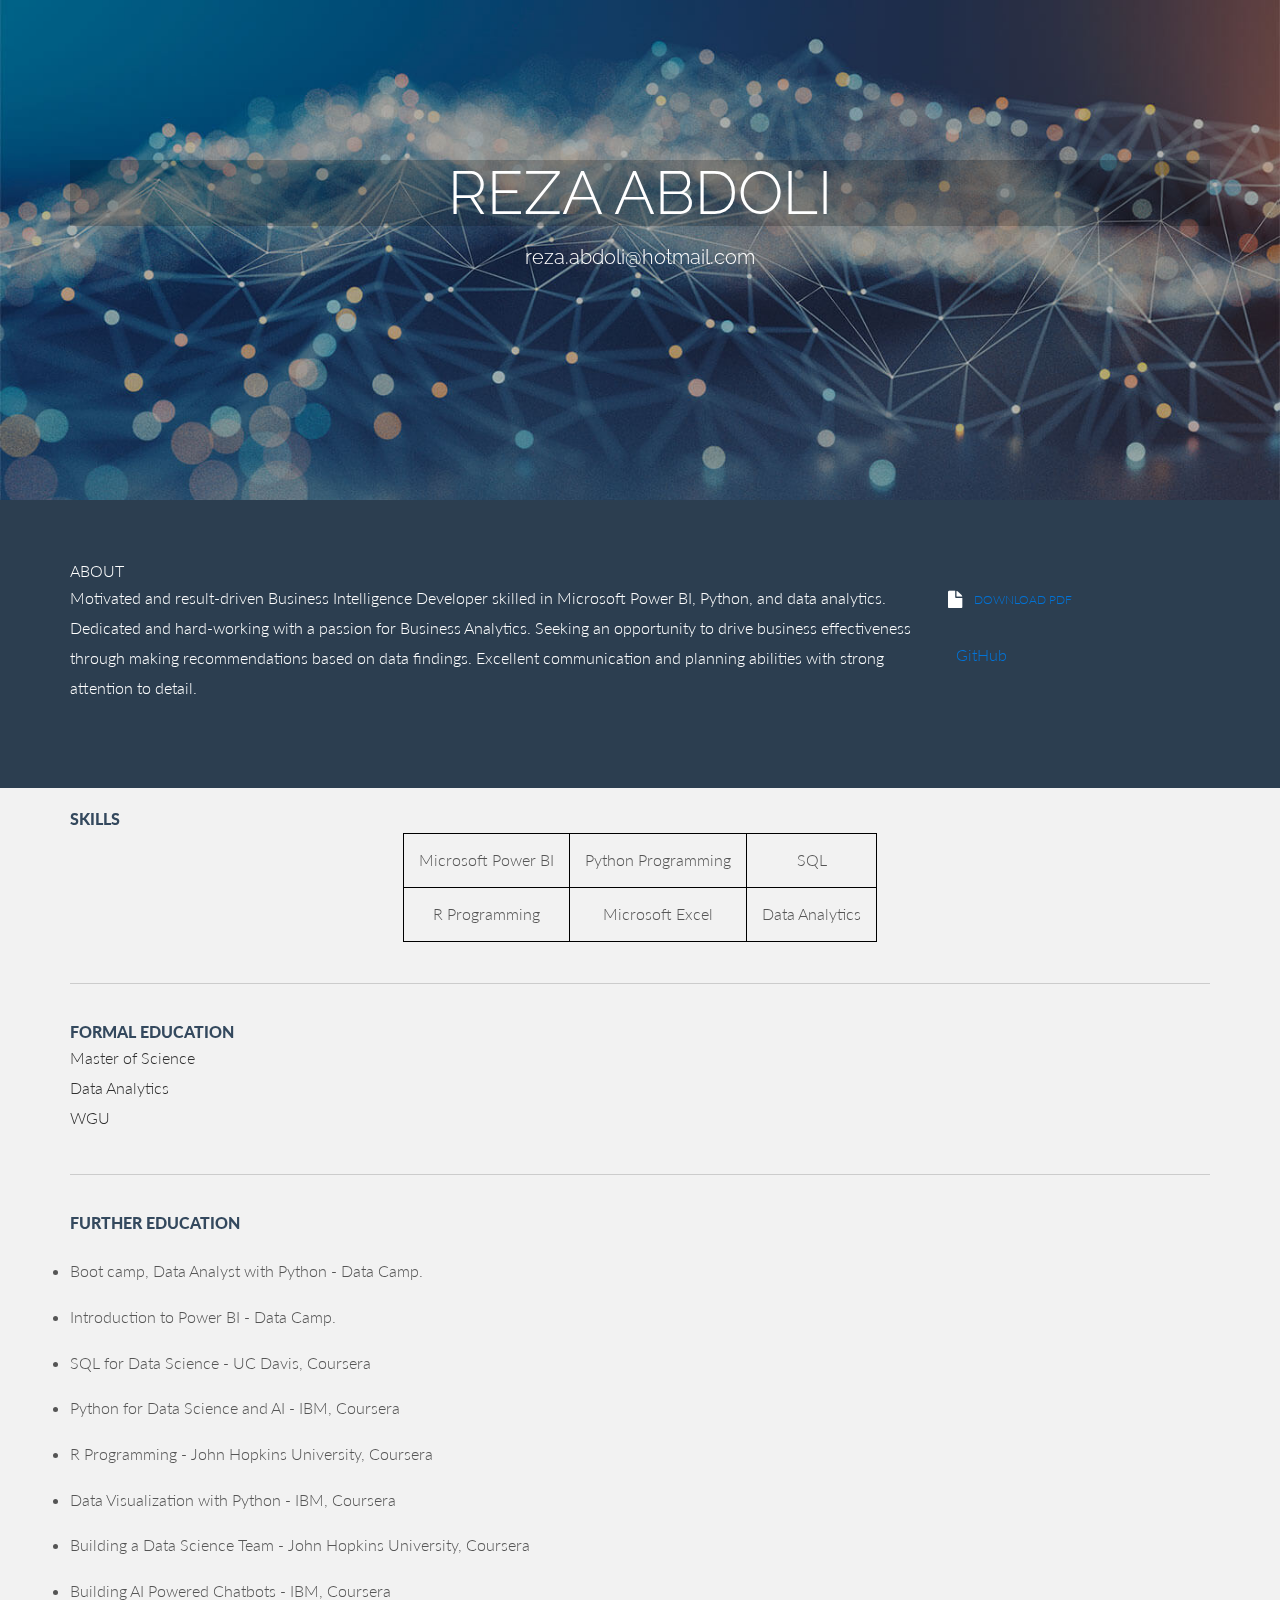
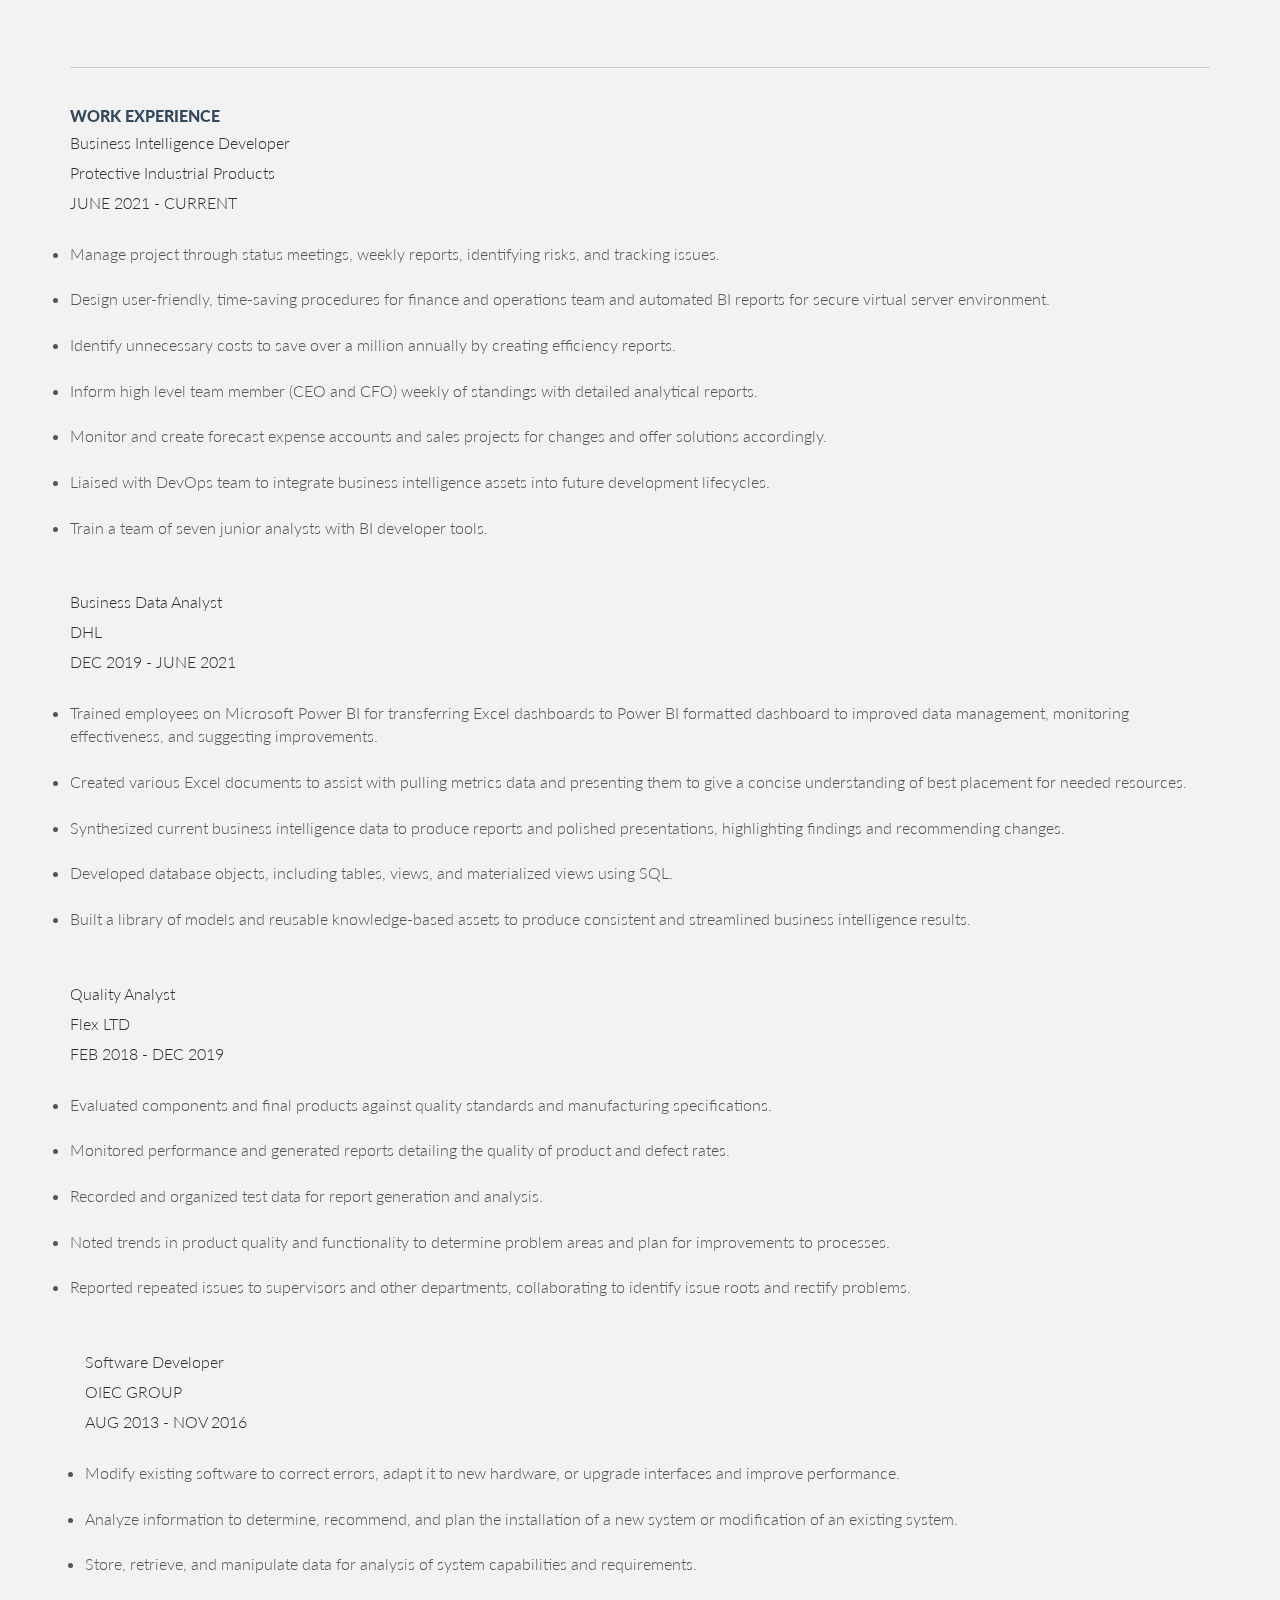
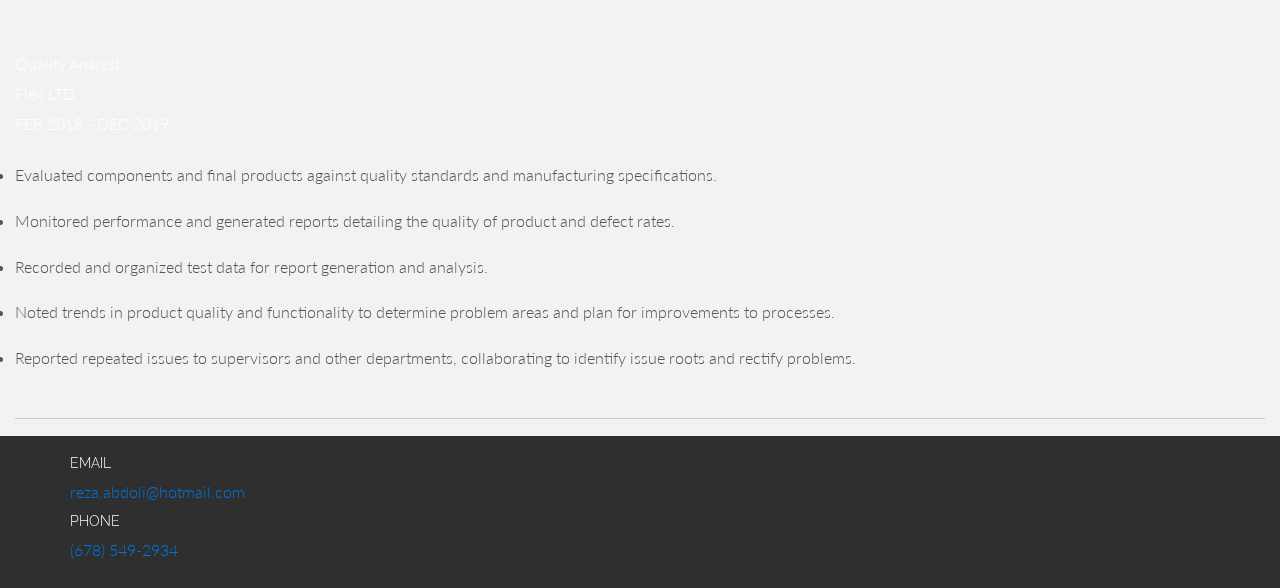
==== index.html @ 96683cd2 "u" ====
<!DOCTYPE html>
<html lang="en">
  <head>
	<meta name="google-site-verification" content="X-tzuVYxM643WV9U_krPZbShLvD6I02laby0X-wFMwU" />
    <meta charset="utf-8">
    <meta name="viewport" content="width=device-width, initial-scale=1.0, maximum-scale=1.0, user-scalable=no">
    <!-- OPTIONAL: description -->
    <meta name="description" content="">
    <!-- OPTIONAL: author -->
    <meta name="author" content="">
    <link rel='icon' href='favicon.ico' type='image/x-icon'/ >
    <link rel="shortcut icon" href="favicon.ico">
    <link rel="apple-touch-icon" href="icon.png" />
    <script src="scriptsmain.js"></script>
		<!-- EDIT: title -->
    <title>Reza Abdoli</title>

    <!-- Bootstrap core CSS -->
    <link href="css/bootstrap.css" rel="stylesheet">
    <link rel="stylesheet" href="css/font-awesome.min.css">

    <!-- Link the main.css stylesheet -->
    <link href="css/main.css" rel="stylesheet">

    <!-- OPTIONAL: Google Fonts (don't forget to edit main.css also) -->

    <link href='//fonts.googleapis.com/css?family=Lato:300,400,700,300italic,400italic' rel='stylesheet' type='text/css'>
    <link href='//fonts.googleapis.com/css?family=Raleway:400,300,700' rel='stylesheet' type='text/css'>


    <!-- HTML5 shim and Respond.js IE8 support of HTML5 elements and media queries -->
    <!--[if lt IE 9]>
      <script src="js/html5shiv.js"></script>
      <script src="js/respond.min.js"></script>
    <![endif]-->
  </head>

  <body>

	<div id="header" class="header">
		<div class="container">
			<div class="row centered">
				<div class="col-lg-12">
					<!-- EDIT: name -->
					<h1>REZA ABDOLI</h1>
					<!-- EDIT: title | email -->
					<h3> <a href="mailto:reza.abdoli@hotmail.com" target="_blank">reza.abdoli@hotmail.com</a></h3>
				</div><!--/.col-lg-12 -->
			</div><!--/.row -->
		</div><!--/.container -->
	</div><!--/.header -->


	<section id="about" name="about"></section>
	<div class="about">
		<div class="container">
			<div class="row">

				<div class="col-lg-2">
			<t>ABOUT</t>
				</div>
        </br>
				<div class="col-lg-9">
					<!-- EDIT: about -->
					<p>Motivated and result-driven Business Intelligence Developer skilled in Microsoft Power BI, Python, 
						and data analytics. Dedicated and hard-working with a passion for Business Analytics. Seeking an 
						opportunity to drive business effectiveness through making recommendations based on data findings. 
						Excellent communication and planning abilities with strong attention to detail.</p>
				</div>
				<div class="col-lg-3">
					<!-- EDIT: download link -->
					<p><a href="Reza-Abdoli-Resume.pdf" target="_blank"><i class="icon-file"></i> <sm>DOWNLOAD PDF</sm></a></p>
				</div>
        <div class="col-lg-3">
					<!-- EDIT: download link -->
					<p><a href="https://github.com/rabdoli?tab=repositories" target="_blank"><i class="fa fa-cloud"></i>GitHub</a></p>
				</div>

			</div><!--/.row -->
		</div><!--/.container -->
	</div><!--/ #intro -->


	<section id="resume" name="resume"></section>

  <!-- SKILLS SECTION -->
	<div class="container desc">
		<div class="row">

				<div class="col-lg-6">
					<t>SKILLS</t>
				</div>
				<!-- EDIT: education line 1 -->
				<div class="col-lg-12">
					<p>
          <TABLE align="center">
            <TR>
              <TD><center>Microsoft Power BI</center></TD>
              <TD><center>Python Programming</center></TD>
              <TD><center>SQL</center></TD>
            </TR>
            <TR>
              <TD><center>R Programming</center></TD>
              <TD><center>Microsoft Excel</center></TD>
              <TD><center>Data Analytics</center></TD>
            </TR>
          </TABLE>


						<!--<br/><i>Extra info here</i>-->
					</p>
				</div>
				<!--div class="col-lg-3">
					<p><sm>Expected SPRING 2015</sm><br/>
					<imp><sm>IN PROGRESS</sm></imp>
					</p>
				</div>

				<!-- EDIT: education line 2 -->
				<!--div class="col-lg-6 col-lg-offset-3">
					<p><t>Associate of Degrees </t><br/>
						 Lil 'ol College
						<!--<br/><i>Extra info here</i>-->
					</p>
				</div>
				<!--div class="col-lg-3">
					<p><sm>JUNE 2012</sm></p>
				</div>

		</div><!--/.row -->


		<hr>
	</div><!--/.container -->


	<!-- EDUCATION SECTION -->
	<div class="container desc">
		<div class="row">
				<div class="col-lg-6">
					<t>FORMAL EDUCATION</t>
				</div>
      </br>
				<!-- EDIT: education line 1 -->
				<div class="col-lg-12">
					<p>Master of Science<br/>
						Data Analytics <br/>
            			WGU

						<!--<br/><i>Extra info here</i>-->
					</p>
				</div>
				<!--div class="col-lg-3">
					<p><sm>Expected SPRING 2015</sm><br/>
					<imp><sm>IN PROGRESS</sm></imp>
					</p>
				</div>

				<!-- EDIT: education line 2 -->
				<!--div class="col-lg-6 col-lg-offset-3">
					<p><t>Associate of Degrees </t><br/>
						 Lil 'ol College
						<!--<br/><i>Extra info here</i>-->
					</p>
				</div>
				<!--div class="col-lg-3">
					<p><sm>JUNE 2012</sm></p>
				</div>

		</div><!--/.row -->

		<hr>
	</div><!--/.container -->

    <!-- AWARDS SECTION -->
    <div class="container desc">
      <div class="row">
          <div class="col-lg-6">
          <t>FURTHER EDUCATION</t>	</div>
        </br>
          <!-- EDIT: awards line 1-->
          <div class="col-lg-12">
            <p>
			  <li>Boot camp, Data Analyst with Python - Data Camp.</li><br/>
			  <li>Introduction to Power BI - Data Camp.</li><br/>
			  <li>SQL for Data Science - UC Davis, Coursera</li><br/>
              <li>Python for Data Science and AI - IBM, Coursera</li><br/>
              <li>R Programming - John Hopkins University, Coursera</li><br/>
              <li>Data Visualization with Python - IBM, Coursera</li><br/>
			  <li>Building a Data Science Team - John Hopkins University, Coursera</li><br/>
			  <li>Building AI Powered Chatbots - IBM, Coursera</li><br/>

              						<!--<br/><i>Extra info here</i>-->
              					</p>
              				</div>
              				<!--div class="col-lg-3">
              					<p><sm>Expected SPRING 2015</sm><br/>
              					<imp><sm>IN PROGRESS</sm></imp>
              					</p>
              				</div>

              				<!-- EDIT: education line 2 -->
              				<!--div class="col-lg-6 col-lg-offset-3">
              					<p><t>Associate of Degrees </t><br/>
              						 Lil 'ol College
              						<!--<br/><i>Extra info here</i>-->
              					</p>
              				</div>
              				<!--div class="col-lg-3">
              					<p><sm>JUNE 2012</sm></p>
              				</div>

              		</div><!--/.row -->

              		<hr>
              	</div><!--/.container -->

	<!-- WORK SECTION -->
	<div class="container desc">
		<div class="row">

				<div class="col-lg-6">
					<t>WORK EXPERIENCE</t>
				</div>
      </br>
				<!-- EDIT: work line 1 -->
				<div class="col-lg-12">
					<p>
						Business Intelligence Developer <br/>
            Protective Industrial Products<br/>
            <!--br/>-->
            JUNE 2021 - CURRENT
					</p>
					<p><more>
            <li>Manage project through status meetings, weekly reports, identifying risks, and tracking issues.</li><br/>
            <li>Design user-friendly, time-saving procedures for finance and operations team and automated BI reports for secure virtual server environment.</li><br/>
            <li>Identify unnecessary costs to save over a million annually by creating efficiency reports.</li><br/>
            <li>Inform high level team member (CEO and CFO) weekly of standings with detailed analytical reports.</li><br/>
            <li>Monitor and create forecast expense accounts and sales projects for changes and offer solutions accordingly.</li><br/>
			<li>Liaised with DevOps team to integrate business intelligence assets into future development lifecycles.</li><br/>
			<li>Train a team of seven junior analysts with BI developer tools.</li><br/>
          </more></p>
				</div>
				<div class="col-lg-12">
					<p>
						Business Data Analyst <br/>
            DHL<br/>
            <!--br/>-->
            DEC 2019 - JUNE 2021
					</p>
					<p><more>
            <li>Trained employees on Microsoft Power BI for transferring Excel dashboards to Power BI formatted
				dashboard to improved data management, monitoring effectiveness, and suggesting improvements.</li><br/>
            <li>Created various Excel documents to assist with pulling metrics data and presenting them to give a concise understanding of best placement for needed resources.</li><br/>
            <li>Synthesized current business intelligence data to produce reports and polished presentations, highlighting findings and recommending changes.</li><br/>
            <li>Developed database objects, including tables, views, and materialized views using SQL.</li><br/>
            <li>Built a library of models and reusable knowledge-based assets to produce consistent and streamlined business intelligence results.</li><br/>
          </more></p>
				</div>
				<div class="col-lg-12">
					<p>
						Quality Analyst<br/>
            Flex LTD<br/>
            <!--<br/>-->
            FEB 2018 - DEC 2019
					</p>
					<p><more>
						<li>Evaluated components and final products against quality standards and manufacturing specifications.</li><br/>
						<li>Monitored performance and generated reports detailing the quality of product and defect rates.</li><br/>
						<li>Recorded and organized test data for report generation and analysis.</li><br/>
						<li>Noted trends in product quality and functionality to determine problem areas and plan for improvements to processes.</li><br/>
						<li>Reported repeated issues to supervisors and other departments, collaborating to identify issue roots and rectify problems.</li><br/>
          </more></p>
				</div>
			</div>
			<div class="col-lg-12">
				    <p>
				    	Software Developer<br/>
	    	OIEC GROUP<br/>
			<!--<br/>-->
	    	AUG 2013 - NOV 2016
					</p>
					<p><more>
						<li>Modify existing software to correct errors, adapt it to new hardware, or upgrade interfaces and improve performance.</li><br/>
						<li>Analyze information to determine, recommend, and plan the installation of a new system or modification of an existing system.</li><br/>
						<li>Store, retrieve, and manipulate data for analysis of system capabilities and requirements.</li><br/>
	     </more></p>
		    	</div>
			</div>
			<div class="col-lg-12">
				    <p>
						<p>
							Quality Analyst<br/>
				Flex LTD<br/>
				<!--<br/>-->
				FEB 2018 - DEC 2019
						</p>
						<p><more>
							<li>Evaluated components and final products against quality standards and manufacturing specifications.</li><br/>
							<li>Monitored performance and generated reports detailing the quality of product and defect rates.</li><br/>
							<li>Recorded and organized test data for report generation and analysis.</li><br/>
							<li>Noted trends in product quality and functionality to determine problem areas and plan for improvements to processes.</li><br/>
							<li>Reported repeated issues to supervisors and other departments, collaborating to identify issue roots and rectify problems.</li><br/>
			  </more></p>
					</div>
				</div>
				<div class="col-lg-12">
						<p>
				<!--div class="col-lg-3">
					<p><sm>AUGUST 2012 - CURRENT <br />
					CITY, STATE, COUNTRY</sm></p>
				</div>

				<!-- EDIT: work line 2-->
				<!--div class="col-lg-6 col-lg-offset-3">
					<p class="tight"><t>Previous Position</t><br/>
						Another Organization Ltd. <br/>
					</p>
					<p><more>You worked at another job! Great! Describe what you did there, include those responsibilities and accomplishments again.</more></p>
				</div>
				<div class="col-lg-3">
					<p><sm>JUNE 2010 - JULY 2012 <br />
					GOTHAM CITY, USA</sm></p>
				</div>
		</div><!--/.row -->


		<hr>
  </div><!--/.container -->
	<section id="contact" name="contact"></section>
	<!--FOOTER DESCRIPTION -->
	<div id="footwrap" class="footer">
		<div class="container">
			<div class="row">

				<div class="col-lg-6">
					<!--h5>CONTACT</h5>
				</div>
				< EDIT: email -->
				<div class="col-lg-15">
					<h5>EMAIL</h5>
						<a href="mailto:reza.abdoli@hotmail.com" target="_blank" class="mail">reza.abdoli@hotmail.com</a>
					<!-- EDIT: address -->
					<!--<h5>ADDRESS</h5>-->
          <a>
						<!--3103 Moriah TRL, Apt 304<br/>
						Memphis,  63118-->
          <a/>

					<!-- EDIT: phone number -->
					<h5>PHONE</h5>
						<a href="tel:6785492634" class="tel">(678) 549-2934</a>
					</p>
				</div>
				<div class="col-lg-12">
					<!--p><sm>SOCIAL LINKS</sm></p>
					<p>
						<!-- EDIT: Social Links. Replace # with your URL for each -->
						<!--a href="#" target="_blank"><i class="icon-dribbble"></i></a>
						<a href="#" target="_blank"><i class="icon-twitter"></i></a>
						<a href="#" target="_blank"><i class="icon-facebook"></i></a>
						<a href="#" target="_blank"><i class="icon-linkedin"></i></a>
						<!--<a href="#" target="_blank"><i class="icon-github"></i></a>-->
					</p>
				</div>
			</div><!--/.row -->
		</div><!--/.container -->
	</div><!--/ #footer -->
  </body>
</html>
---- css/main.css ----
body {
  background-color: #f2f2f2;
  font-family: "Lato"; /* OPTIONAL: Google Fonts - base font */
  font-weight: 300;
  font-size: 16px;
  color: #555;

  -webkit-font-smoothing: antialiased;
  -webkit-overflow-scrolling: touch;
}

/* Titles */
h1, h2, h3, h4, h5, h6 {
  font-family: "Raleway"; /* OPTIONAL: Google Fonts - title font */
  font-weight: 300;
  color: #333;
}

/* Paragraph & Typographic */
p {
  line-height: 30px;
  margin-bottom: 25px;
}

.centered {
    text-align: center;
}
table, th, td {
  border: 1.5px solid black;
  border-collapse: collapse;
}
th, td {
  padding: 15px;
}

/* Links */
a {
  color: #0074D9;
  word-wrap: break-word;

  -webkit-transition: color 0.1s ease-in, background 0.1s ease-in;
  -moz-transition: color 0.1s ease-in, background 0.1s ease-in;
  -ms-transition: color 0.1s ease-in, background 0.1s ease-in;
  -o-transition: color 0.1s ease-in, background 0.1s ease-in;
  transition: color 0.1s ease-in, background 0.1s ease-in;
}

a:hover,
a:focus {
  color: #7b7b7b;
  text-decoration: none;
  outline: 0;
}

a:before,
a:after {
  -webkit-transition: color 0.1s ease-in, background 0.1s ease-in;
  -moz-transition: color 0.1s ease-in, background 0.1s ease-in;
  -ms-transition: color 0.1s ease-in, background 0.1s ease-in;
  -o-transition: color 0.1s ease-in, background 0.1s ease-in;
  transition: color 0.1s ease-in, background 0.1s ease-in;
}

 hr {
  display: block;
  height: 1px;
  border: 0;
  border-top: 1px solid #ccc;
  margin: 1em 0;
  padding: 0;
}

/*---------------------------------------------------
  SECTION WRAPS
---------------------------------------------------*/

/* Header Wrap */
.header {
  background: #1CBCAD;
  background: url(../images/10.jpg) no-repeat center top;
  padding-top:140px;
  text-align:center;
  background-attachment: relative;
  background-position: center center;
  min-height: 500px;
  width: 100%;

  -webkit-background-size: 100%;
  -moz-background-size: 100%;
  -o-background-size: 100%;
  background-size: 100%;

  -webkit-background-size: cover;
  -moz-background-size: cover;
  -o-background-size: cover;
  background-size: cover;
}

.header h1 {
  font-size: 60px;
  color: white;
  background: rgba(0,0,0,0.2);
}

.header h3 {
  font-size: 20px;
  color: white;
}

.header h3 a {
  color: #fff;
}

/* About Wrap */
.about {
  background: #2c3e50;
  padding-top: 60px;
  padding-bottom: 60px;
  color: white;
}

.about h5, p {
  color: white;
}

.about i {
  color: white;
  font-size: 20px;
  padding-right: 8px;
  vertical-align: middle;
}

.footer {
  background: #2f2f2f;
  padding-top: 10px;
  padding-bottom: 0px;
}

.footer p {
  color: white;
}

.footer h5 {
  color: white;
}

.footer t {
  font-weight: 700;
}

/* social icons: */
.footer i {
  padding-right: 8px;
  /*color: #1abc9c;*/
}

/* Global Values */

.desc {
  padding-top: 20px;
}

.desc p {
  color: #2f2f2f;
}

.desc t {
  color: #34495e;
  font-weight: 900;
}

.desc imp {
  padding: 6px;
  color: white;
  background: #34495e;
}

.desc more {
  color: #616669;
}


sm {
  font-size: 12px;
}

.desc .col-lg-3 {
  text-transform: uppercase;
}

.container .row p.tight {
  margin-bottom: 10px;
}

/* define some CSS3 animations: */
body {
  /* Addresses a small issue in webkit: http://bit.ly/NEdoDq */
  -webkit-backface-visibility: hidden;
}

.animated {
  -webkit-animation-duration: 1s;
  -moz-animation-duration: 1s;
  -o-animation-duration: 1s;
  animation-duration: 1s;
  -webkit-animation-fill-mode: both;
  -moz-animation-fill-mode: both;
  -o-animation-fill-mode: both;
  animation-fill-mode: both;
}

@-webkit-keyframes fadeIn {
  0% {
    opacity: 0;
  }

  100% {
    opacity: 1;
  }
}

@-moz-keyframes fadeIn {
  0% {
    opacity: 0;
  }

  100% {
    opacity: 1;
  }
}

@-o-keyframes fadeIn {
  0% {
    opacity: 0;
  }

  100% {
    opacity: 1;
  }
}

@keyframes fadeIn {
  0% {
    opacity: 0;
  }

  100% {
    opacity: 1;
  }
}

.fadeIn {
  -webkit-animation-name: fadeIn;
  -moz-animation-name: fadeIn;
  -o-animation-name: fadeIn;
  animation-name: fadeIn;
}

/* 1 */
@-webkit-keyframes fadeInUp {
  0% {
    opacity: 0;
    -webkit-transform: translateY(20px);
  }

  100% {
    opacity: 1;
    -webkit-transform: translateY(0);
  }
}

@-moz-keyframes fadeInUp {
  0% {
    opacity: 0;
    -moz-transform: translateY(20px);
  }

  100% {
    opacity: 1;
    -moz-transform: translateY(0);
  }
}

@-o-keyframes fadeInUp {
  0% {
    opacity: 0;
    -o-transform: translateY(20px);
  }

  100% {
    opacity: 1;
    -o-transform: translateY(0);
  }
}

@keyframes fadeInUp {
  0% {
    opacity: 0;
    transform: translateY(20px);
  }

  100% {
    opacity: 1;
    transform: translateY(0);
  }
}

.fadeInUp {
  -webkit-animation-name: fadeInUp;
  -moz-animation-name: fadeInUp;
  -o-animation-name: fadeInUp;
  animation-name: fadeInUp;
  }
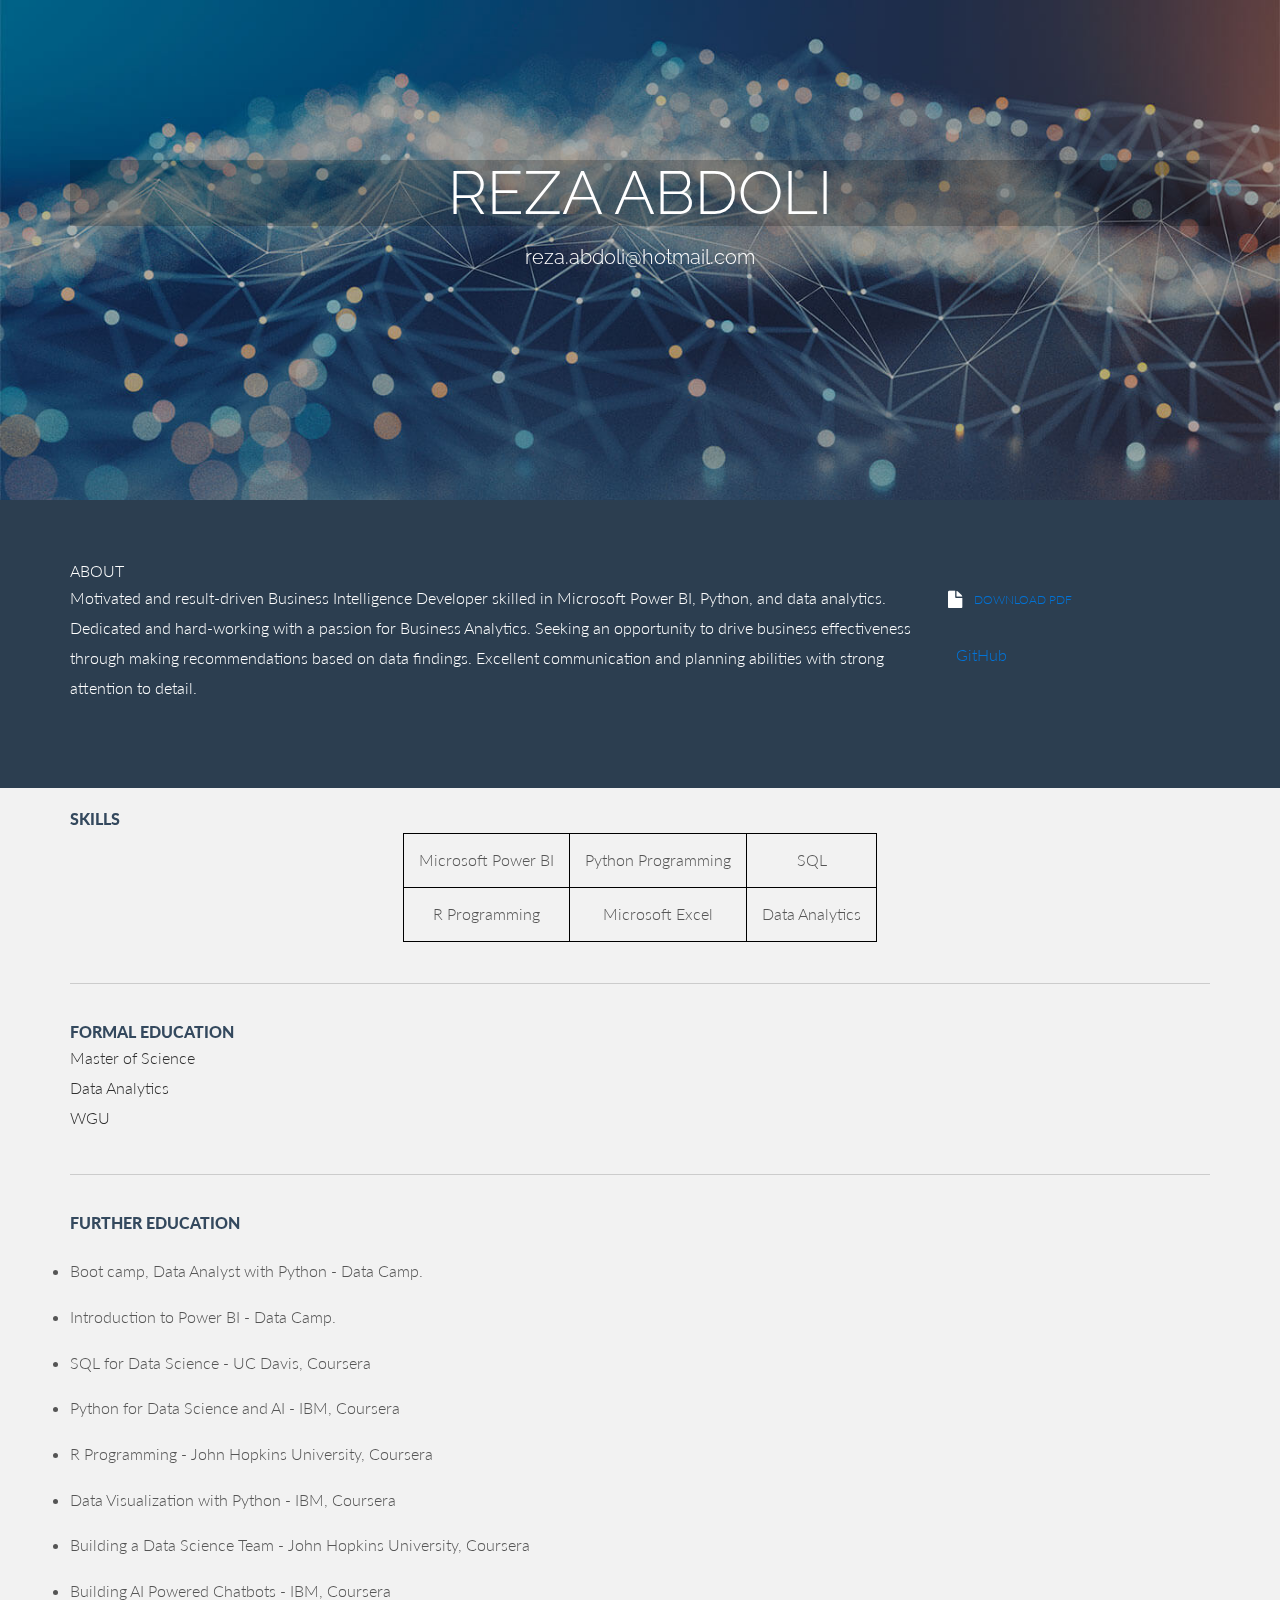
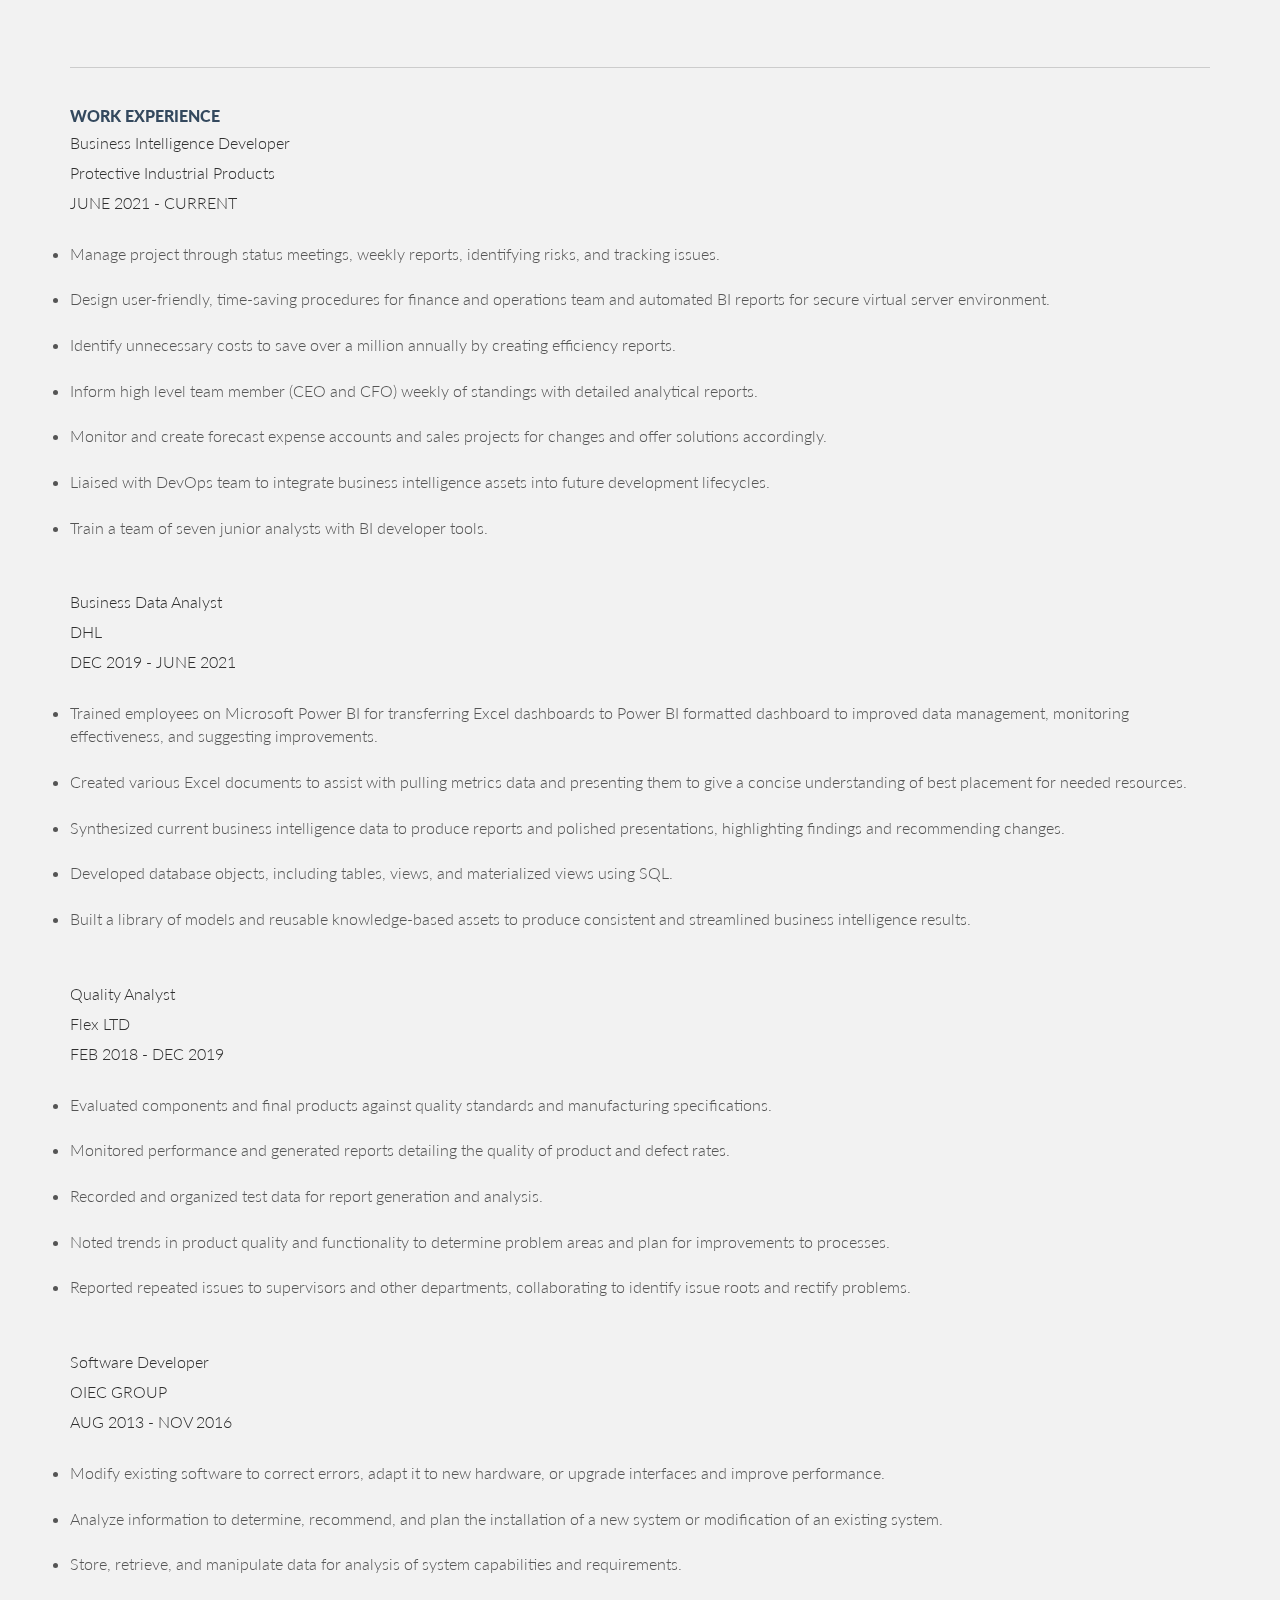
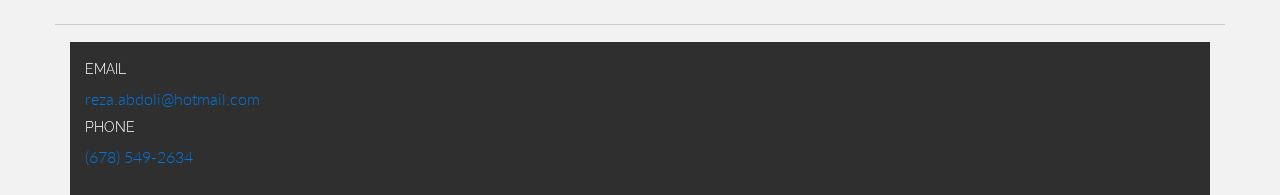
==== commit 3f032a24: "u" ====
--- a/index.html
+++ b/index.html
@@ -272,8 +272,7 @@
 						<li>Reported repeated issues to supervisors and other departments, collaborating to identify issue roots and rectify problems.</li><br/>
           </more></p>
 				</div>
-			</div>
-			<div class="col-lg-12">
+				<div class="col-lg-12">
 				    <p>
 				    	Software Developer<br/>
 	    	OIEC GROUP<br/>
@@ -285,27 +284,8 @@
 						<li>Analyze information to determine, recommend, and plan the installation of a new system or modification of an existing system.</li><br/>
 						<li>Store, retrieve, and manipulate data for analysis of system capabilities and requirements.</li><br/>
 	     </more></p>
-		    	</div>
-			</div>
-			<div class="col-lg-12">
-				    <p>
-						<p>
-							Quality Analyst<br/>
-				Flex LTD<br/>
-				<!--<br/>-->
-				FEB 2018 - DEC 2019
-						</p>
-						<p><more>
-							<li>Evaluated components and final products against quality standards and manufacturing specifications.</li><br/>
-							<li>Monitored performance and generated reports detailing the quality of product and defect rates.</li><br/>
-							<li>Recorded and organized test data for report generation and analysis.</li><br/>
-							<li>Noted trends in product quality and functionality to determine problem areas and plan for improvements to processes.</li><br/>
-							<li>Reported repeated issues to supervisors and other departments, collaborating to identify issue roots and rectify problems.</li><br/>
-			  </more></p>
-					</div>
-				</div>
-				<div class="col-lg-12">
-						<p>
+				</div>		
+
 				<!--div class="col-lg-3">
 					<p><sm>AUGUST 2012 - CURRENT <br />
 					CITY, STATE, COUNTRY</sm></p>
@@ -349,7 +329,7 @@
 
 					<!-- EDIT: phone number -->
 					<h5>PHONE</h5>
-						<a href="tel:6785492634" class="tel">(678) 549-2934</a>
+						<a href="tel:6785492634" class="tel">(678) 549-2634</a>
 					</p>
 				</div>
 				<div class="col-lg-12">
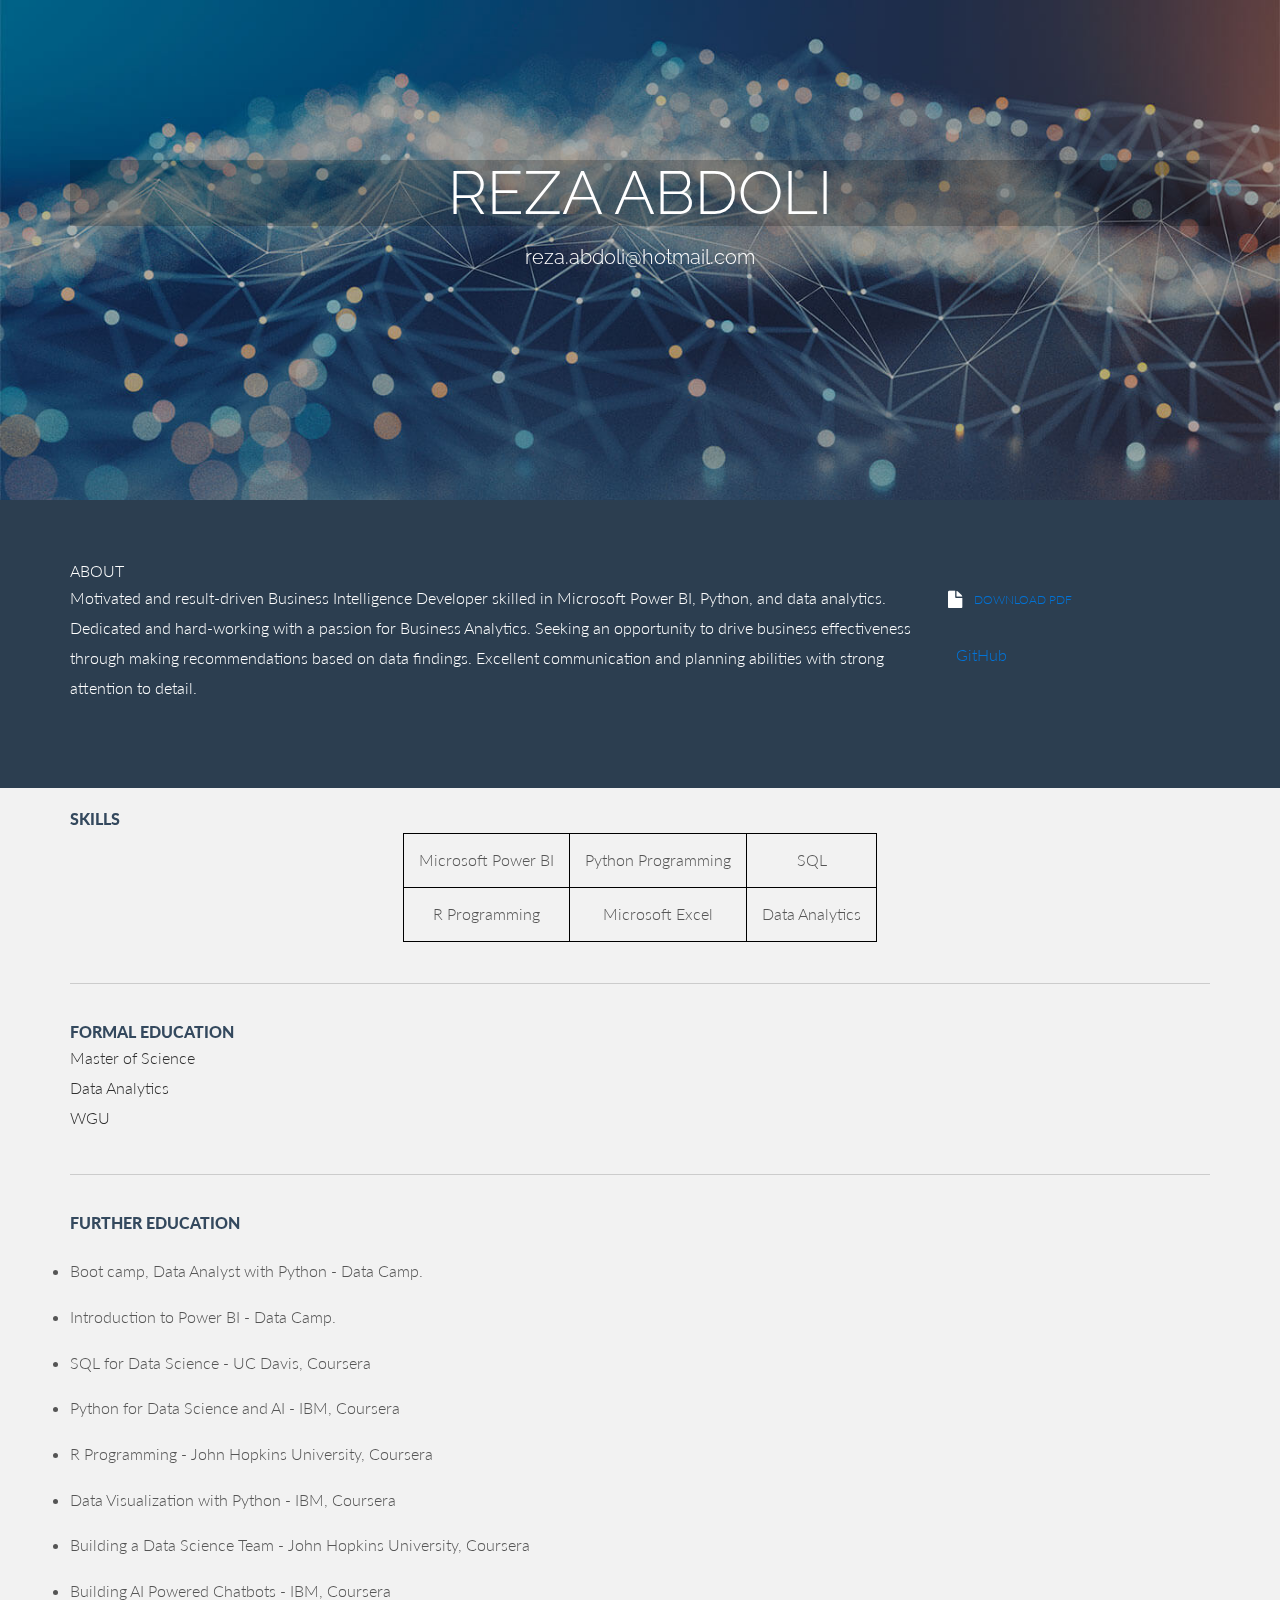
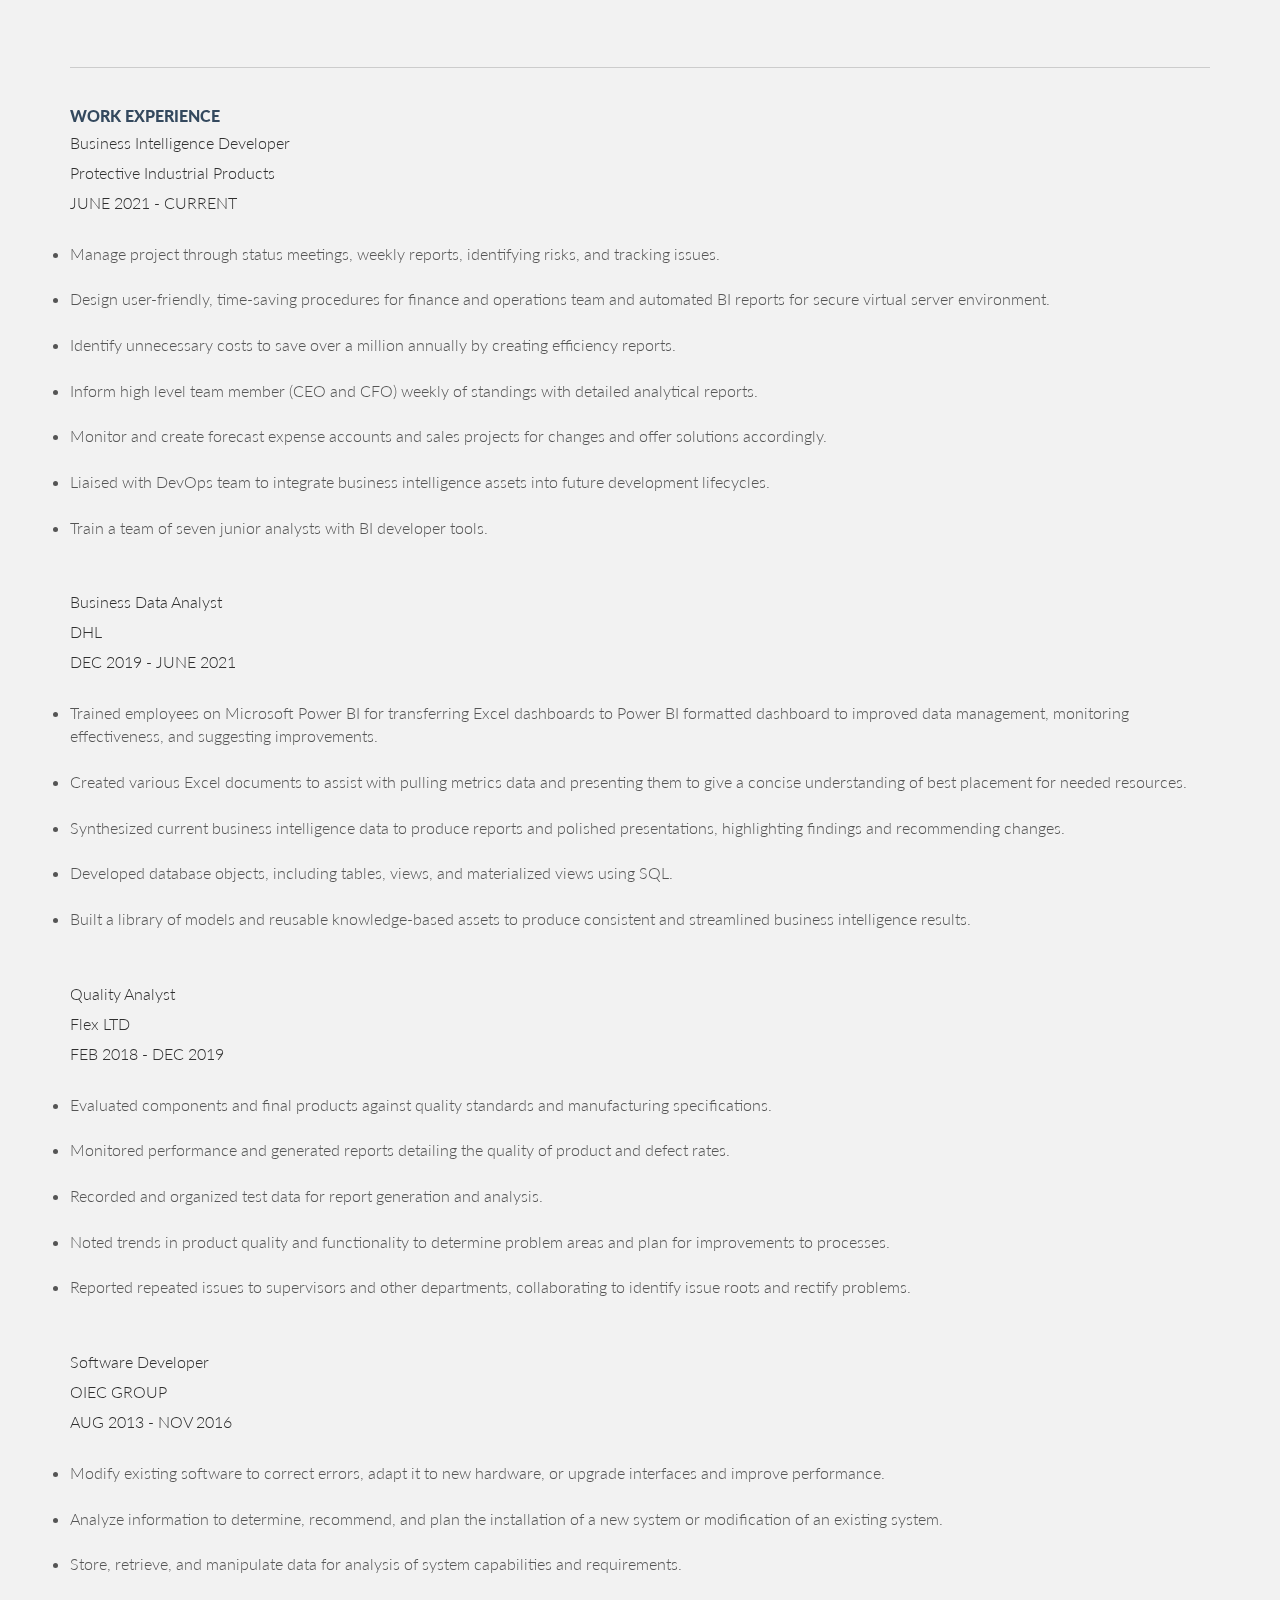
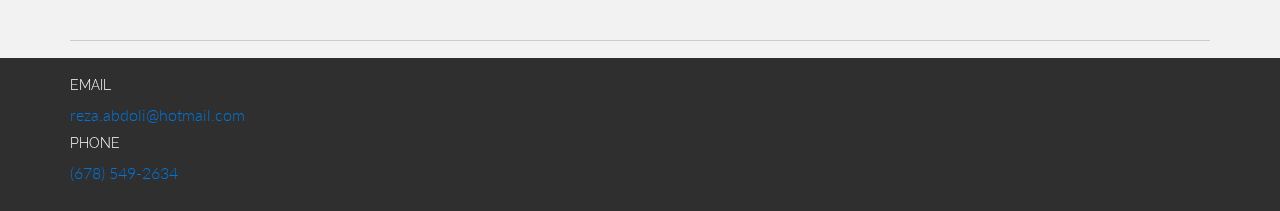
==== commit d68f92af: "uu" ====
--- a/index.html
+++ b/index.html
@@ -285,7 +285,7 @@
 						<li>Store, retrieve, and manipulate data for analysis of system capabilities and requirements.</li><br/>
 	     </more></p>
 				</div>		
-
+		</div>
 				<!--div class="col-lg-3">
 					<p><sm>AUGUST 2012 - CURRENT <br />
 					CITY, STATE, COUNTRY</sm></p>
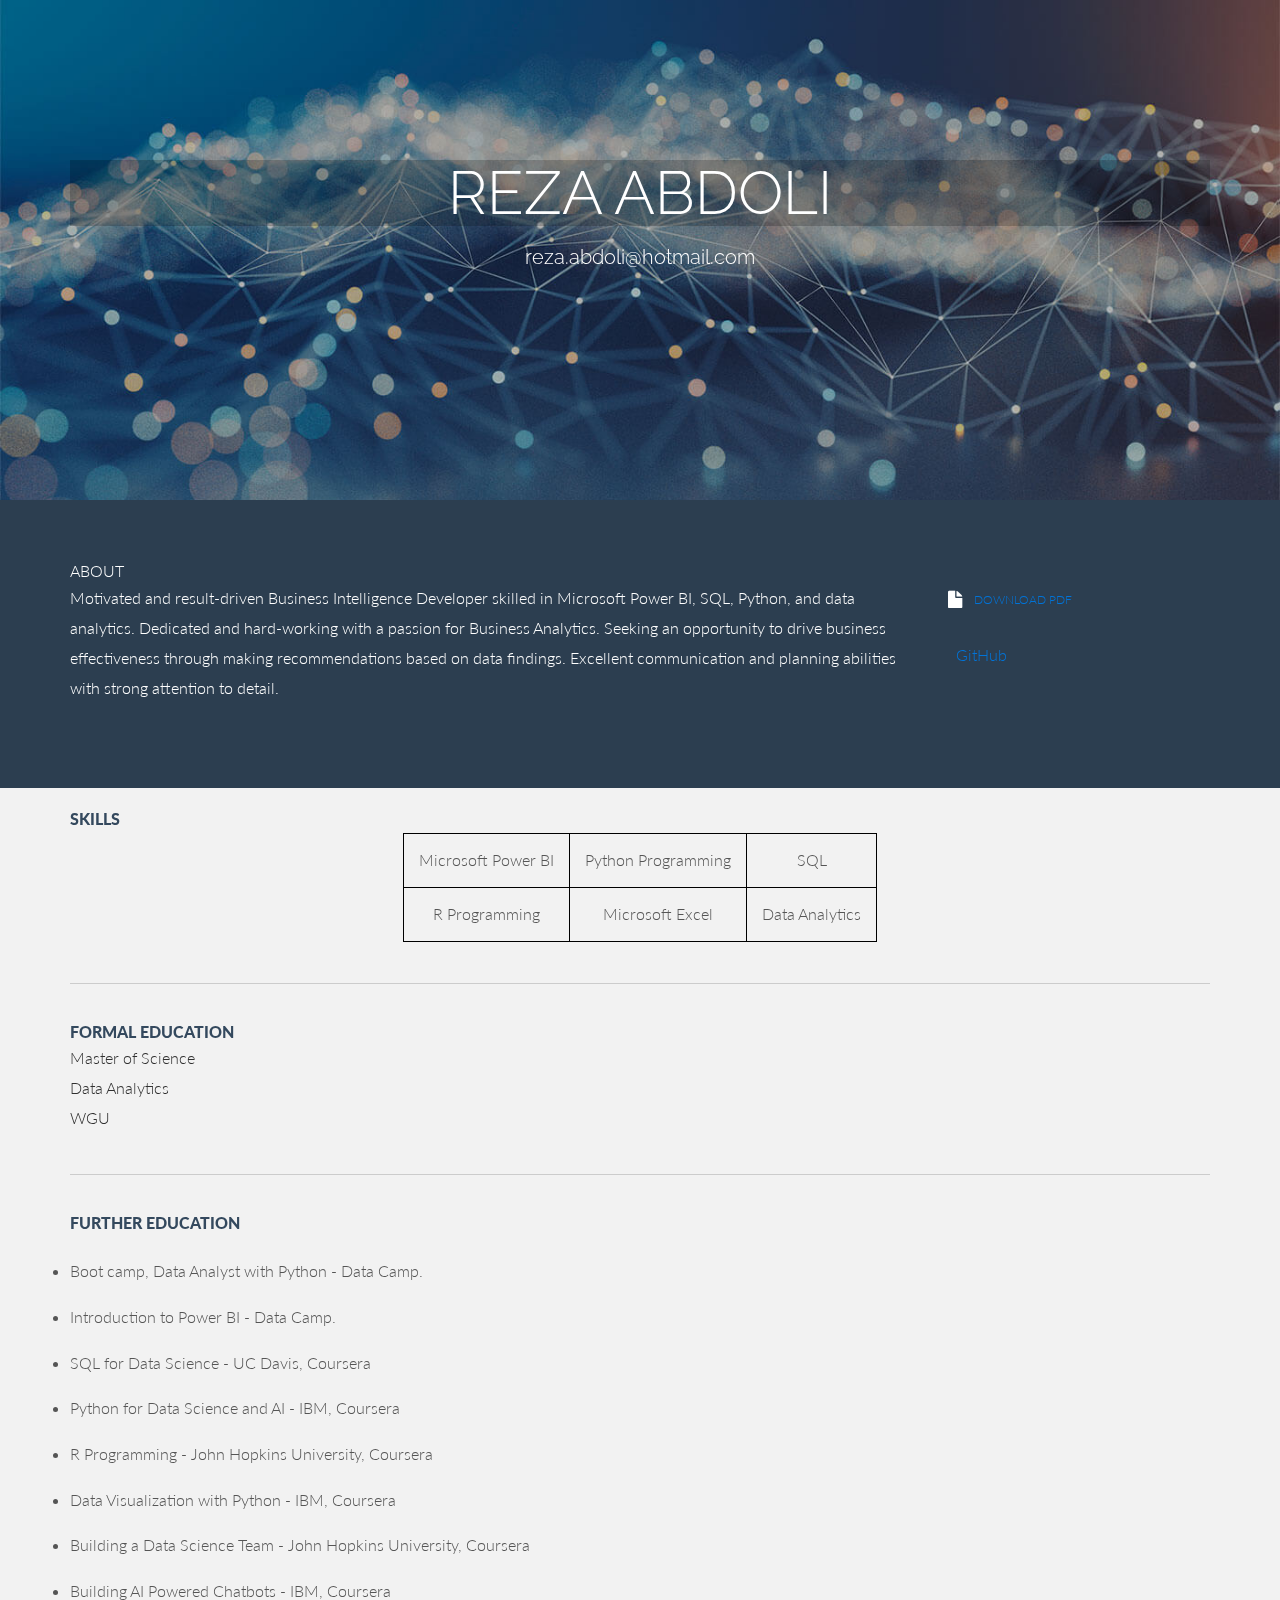
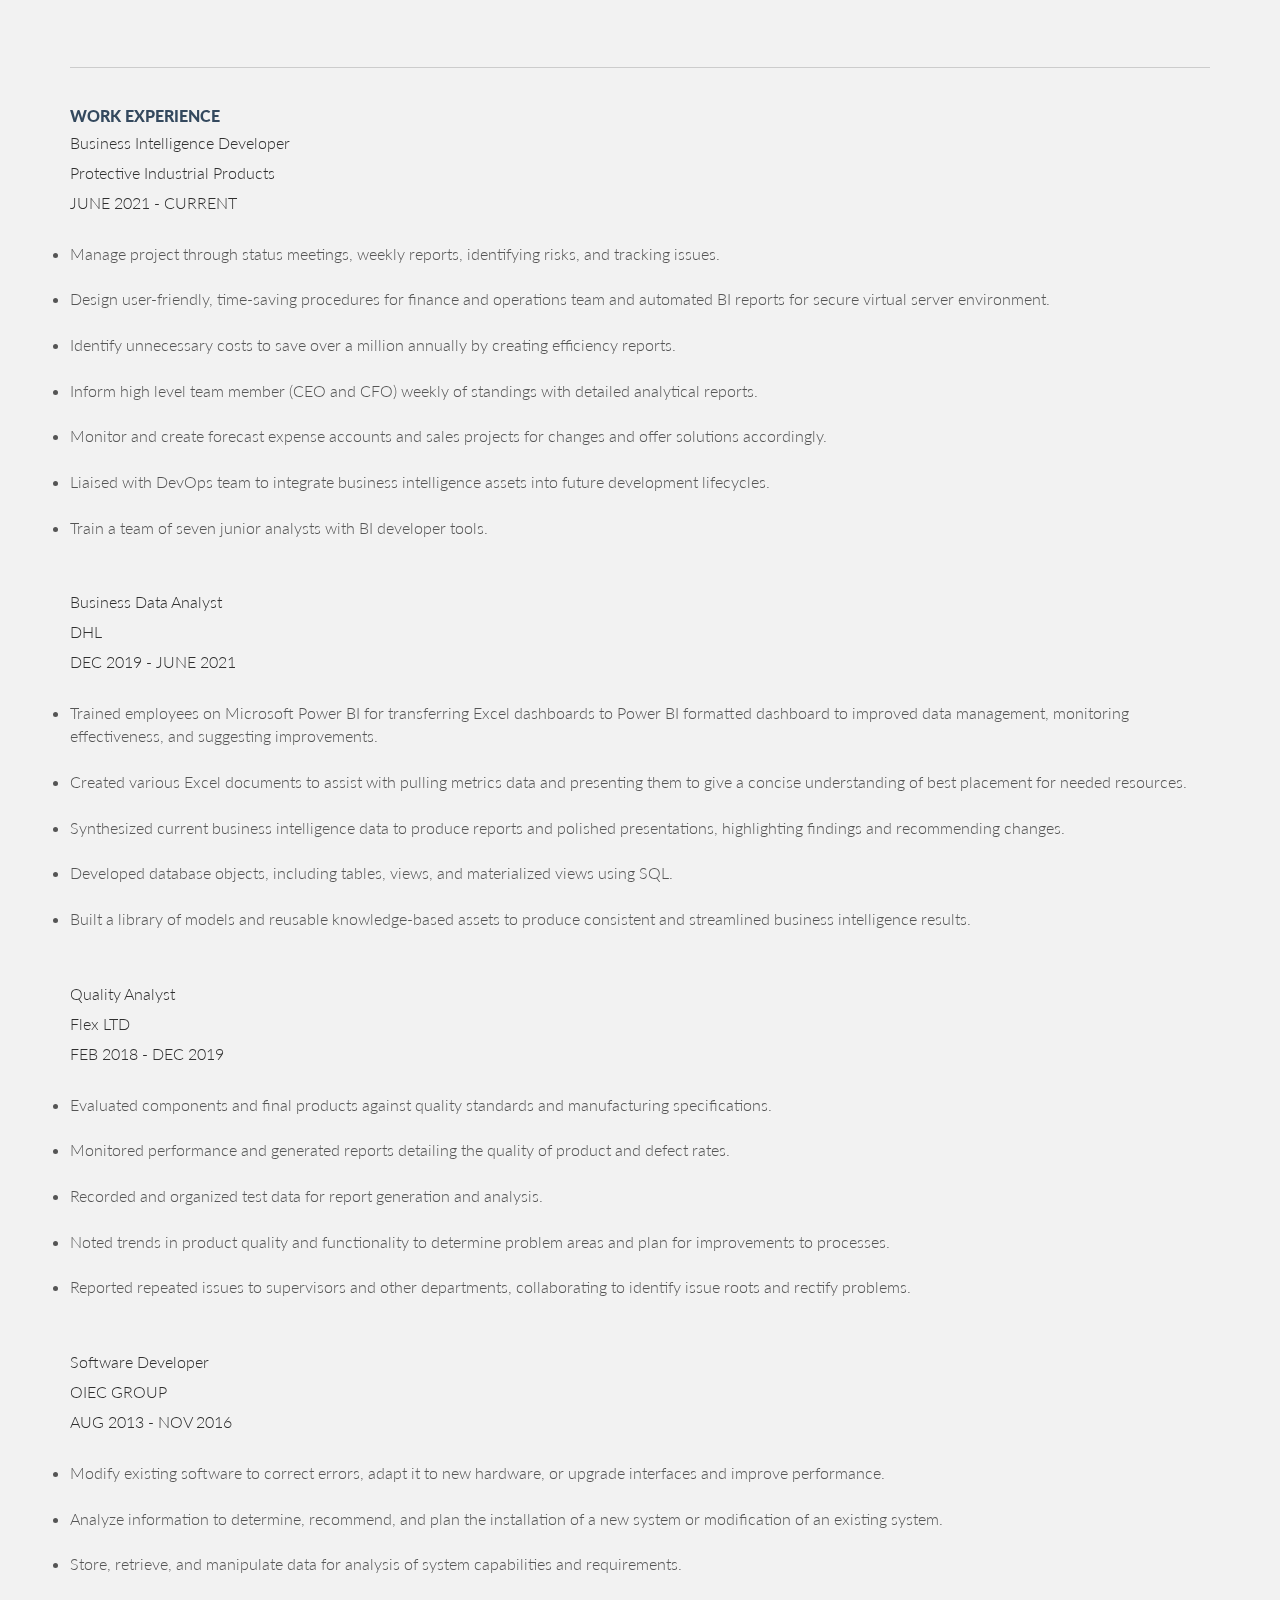
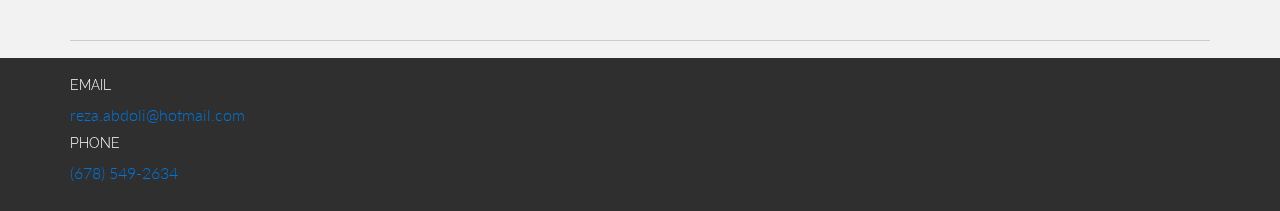
==== commit 0ad10639: "u" ====
--- a/index.html
+++ b/index.html
@@ -62,14 +62,14 @@
         </br>
 				<div class="col-lg-9">
 					<!-- EDIT: about -->
-					<p>Motivated and result-driven Business Intelligence Developer skilled in Microsoft Power BI, Python, 
+					<p>Motivated and result-driven Business Intelligence Developer skilled in Microsoft Power BI, SQL, Python, 
 						and data analytics. Dedicated and hard-working with a passion for Business Analytics. Seeking an 
 						opportunity to drive business effectiveness through making recommendations based on data findings. 
 						Excellent communication and planning abilities with strong attention to detail.</p>
 				</div>
 				<div class="col-lg-3">
 					<!-- EDIT: download link -->
-					<p><a href="Reza-Abdoli-Resume.pdf" target="_blank"><i class="icon-file"></i> <sm>DOWNLOAD PDF</sm></a></p>
+					<p><a href="Reza-Abdoli-resume.pdf" target="_blank"><i class="icon-file"></i> <sm>DOWNLOAD PDF</sm></a></p>
 				</div>
         <div class="col-lg-3">
 					<!-- EDIT: download link -->
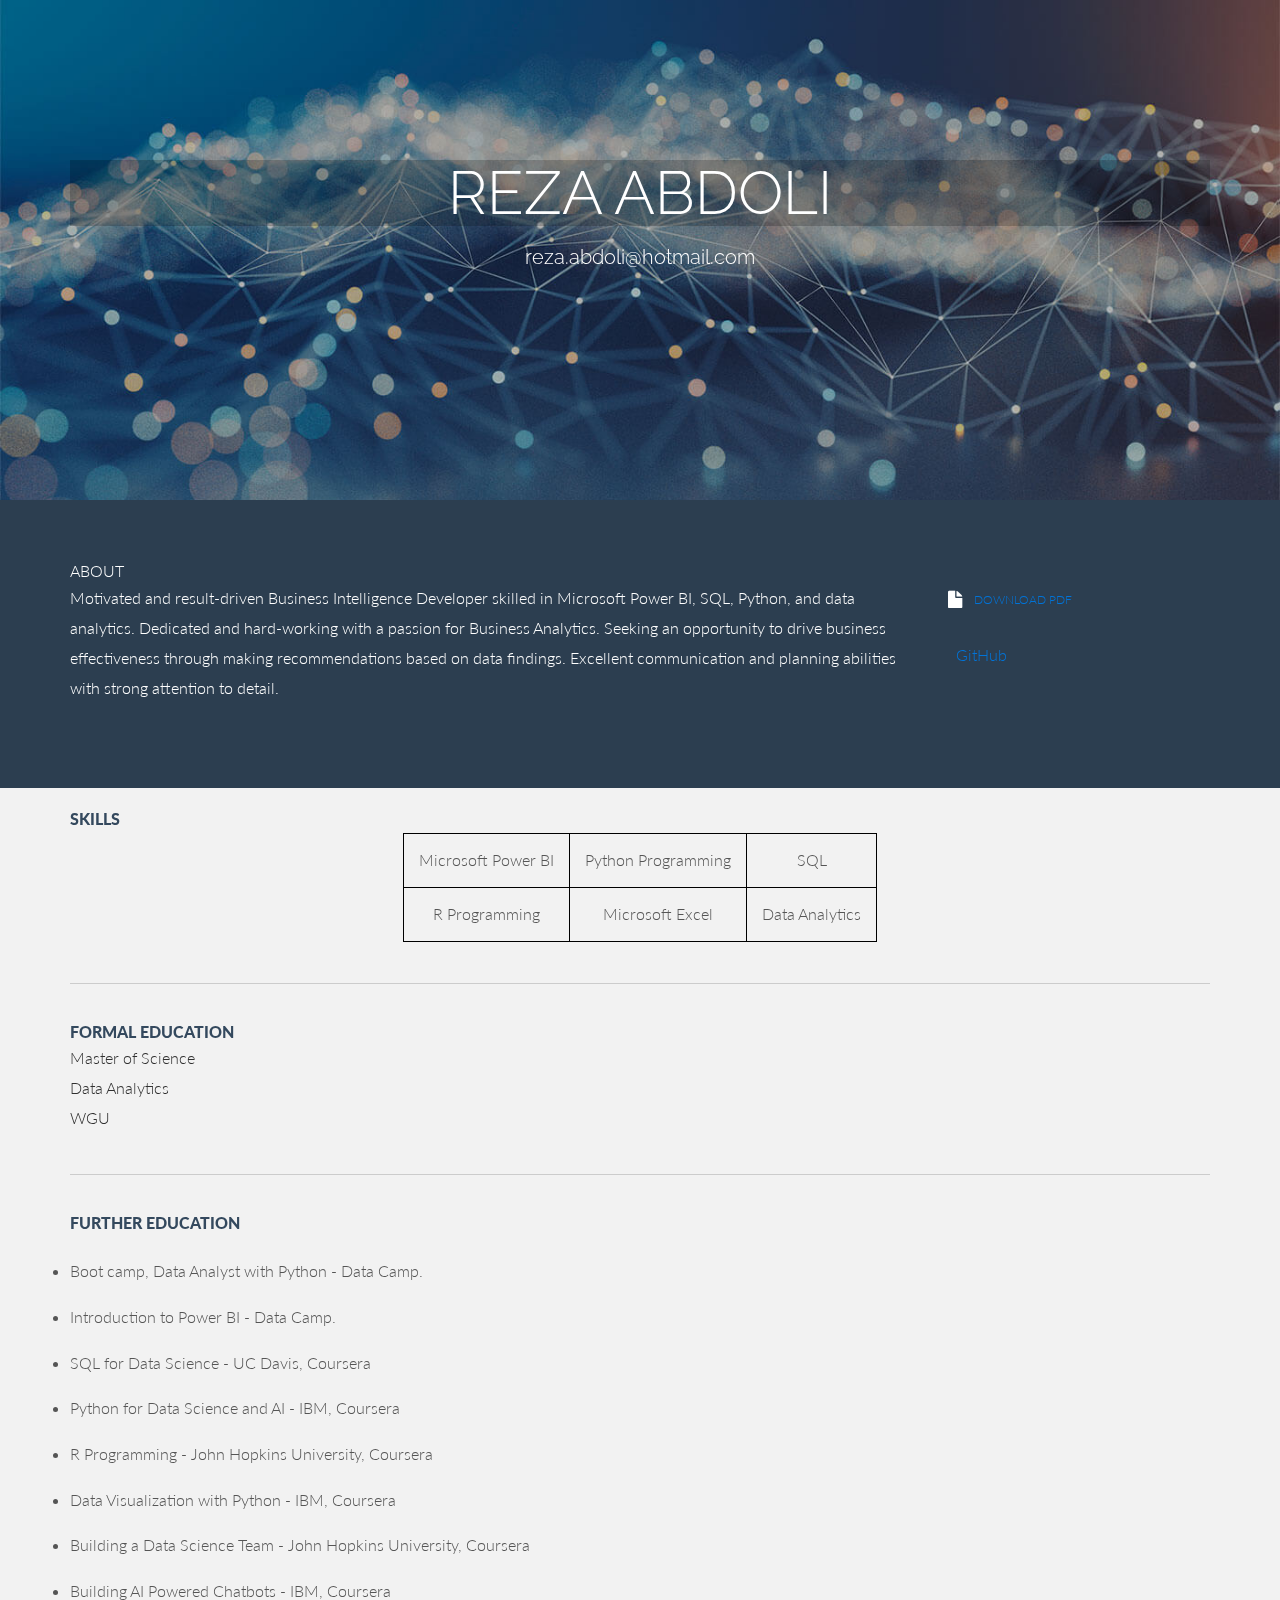
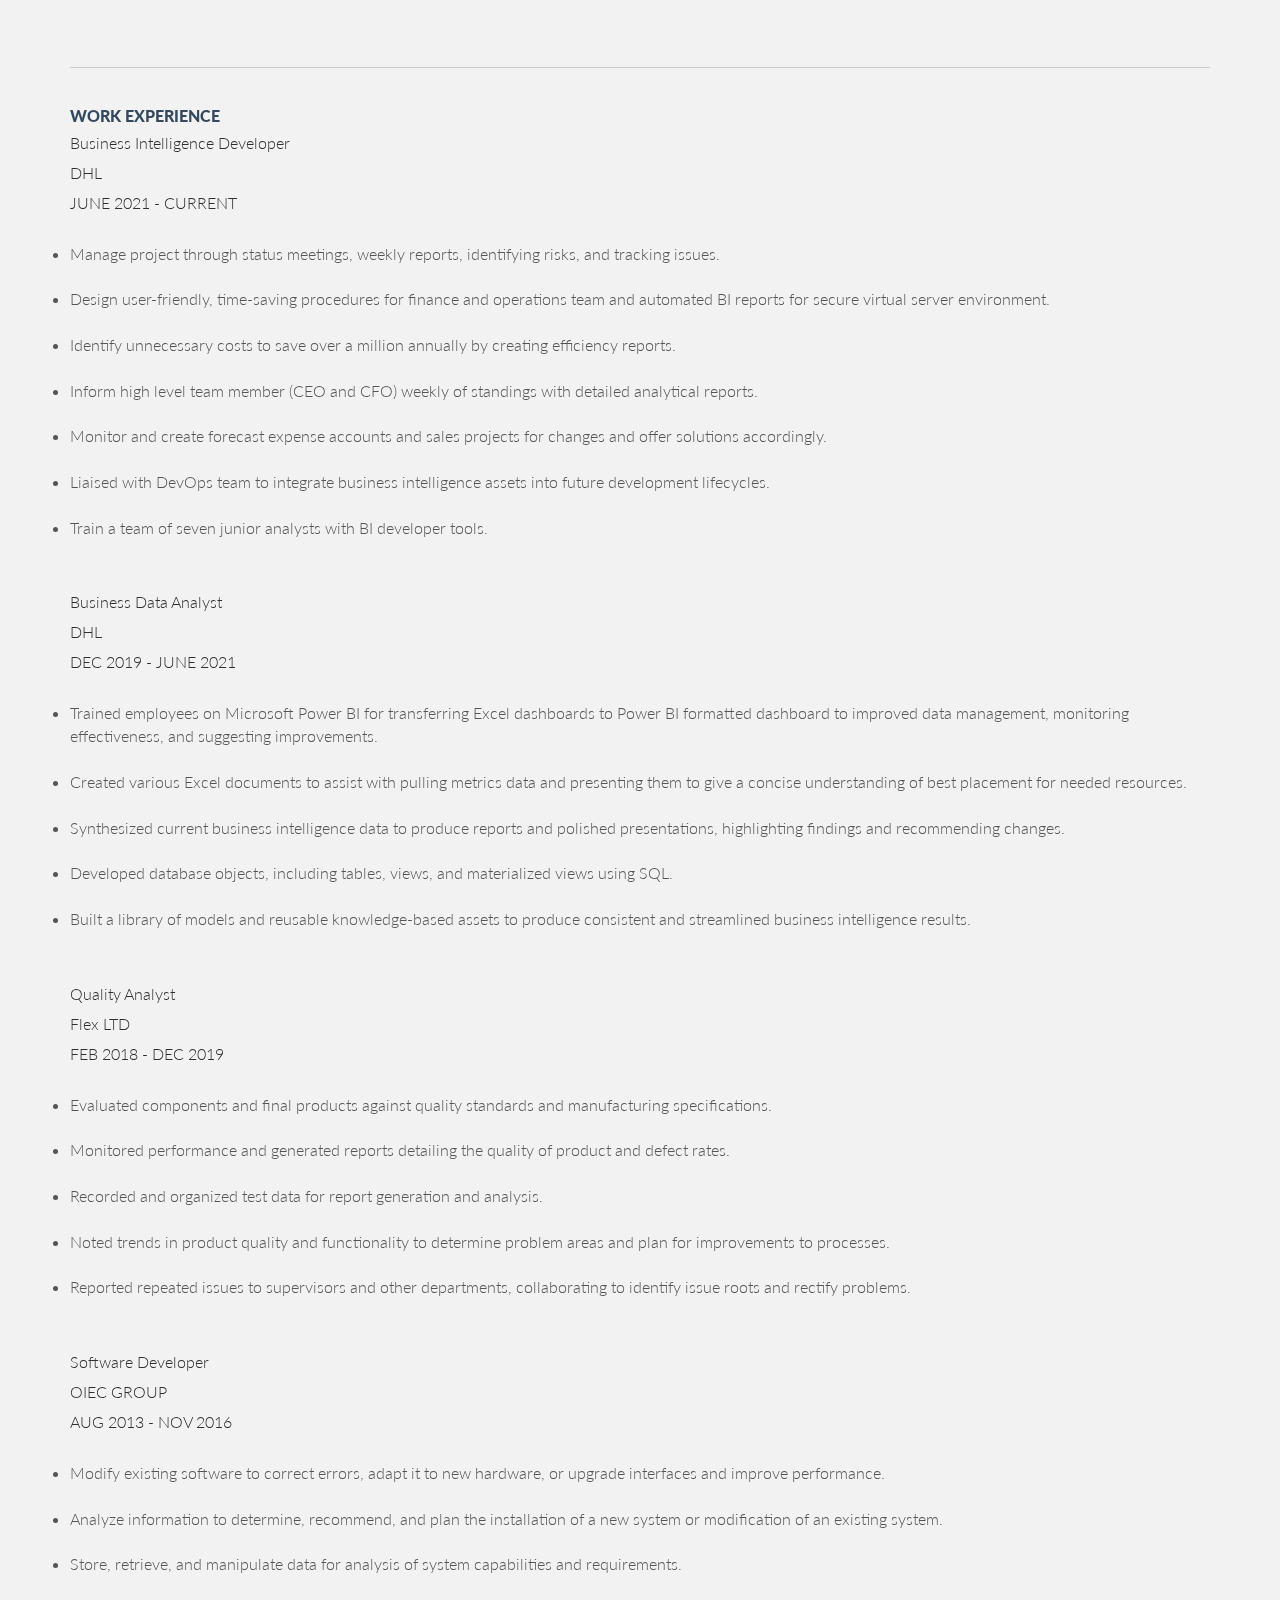
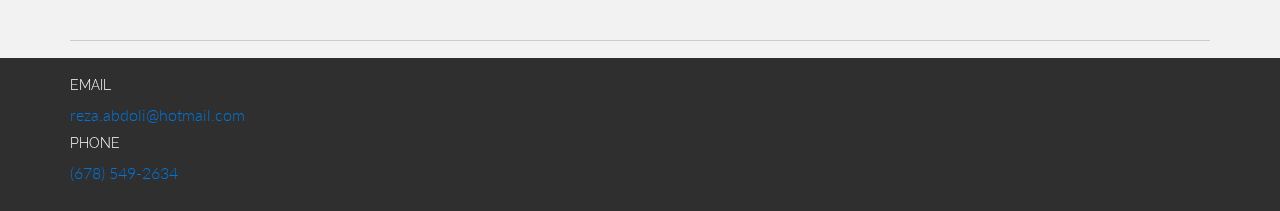
==== commit fad98101: "Update index.html" ====
--- a/index.html
+++ b/index.html
@@ -227,7 +227,7 @@
 				<div class="col-lg-12">
 					<p>
 						Business Intelligence Developer <br/>
-            Protective Industrial Products<br/>
+            DHL<br/>
             <!--br/>-->
             JUNE 2021 - CURRENT
 					</p>
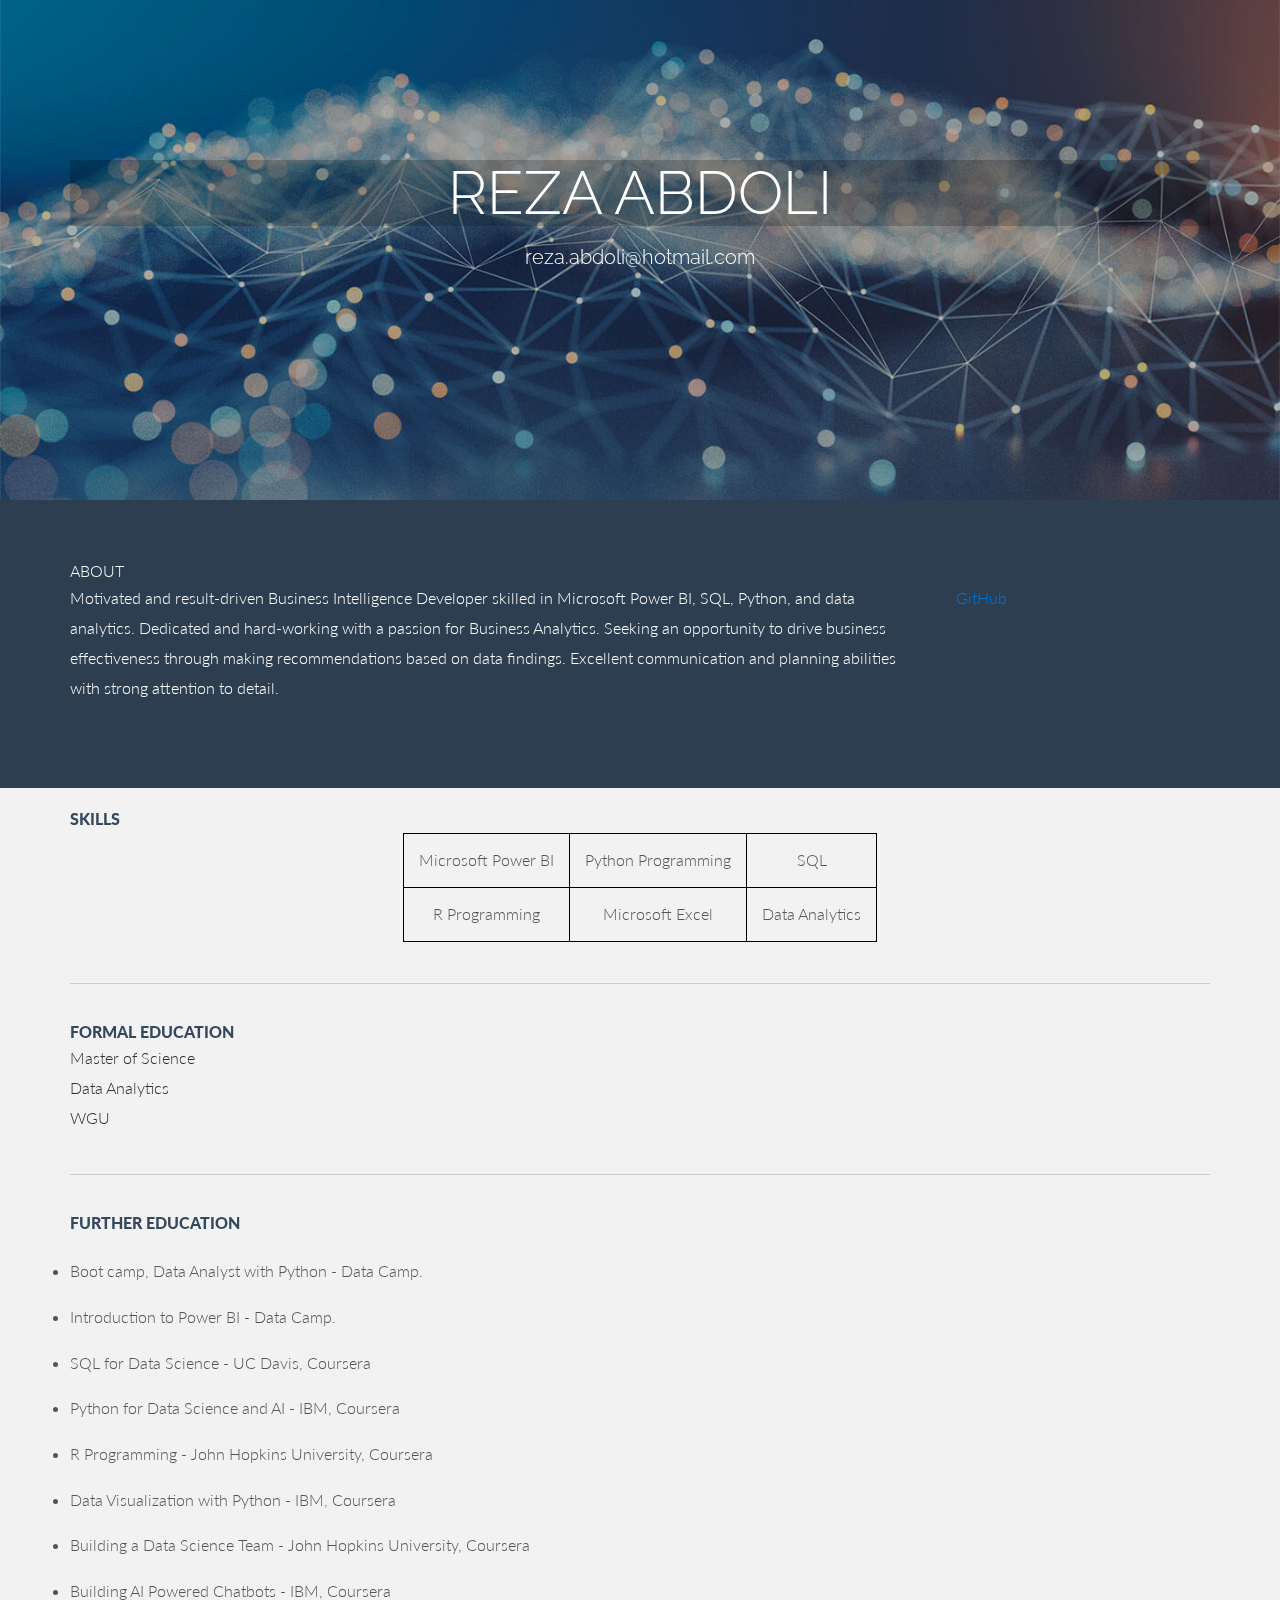
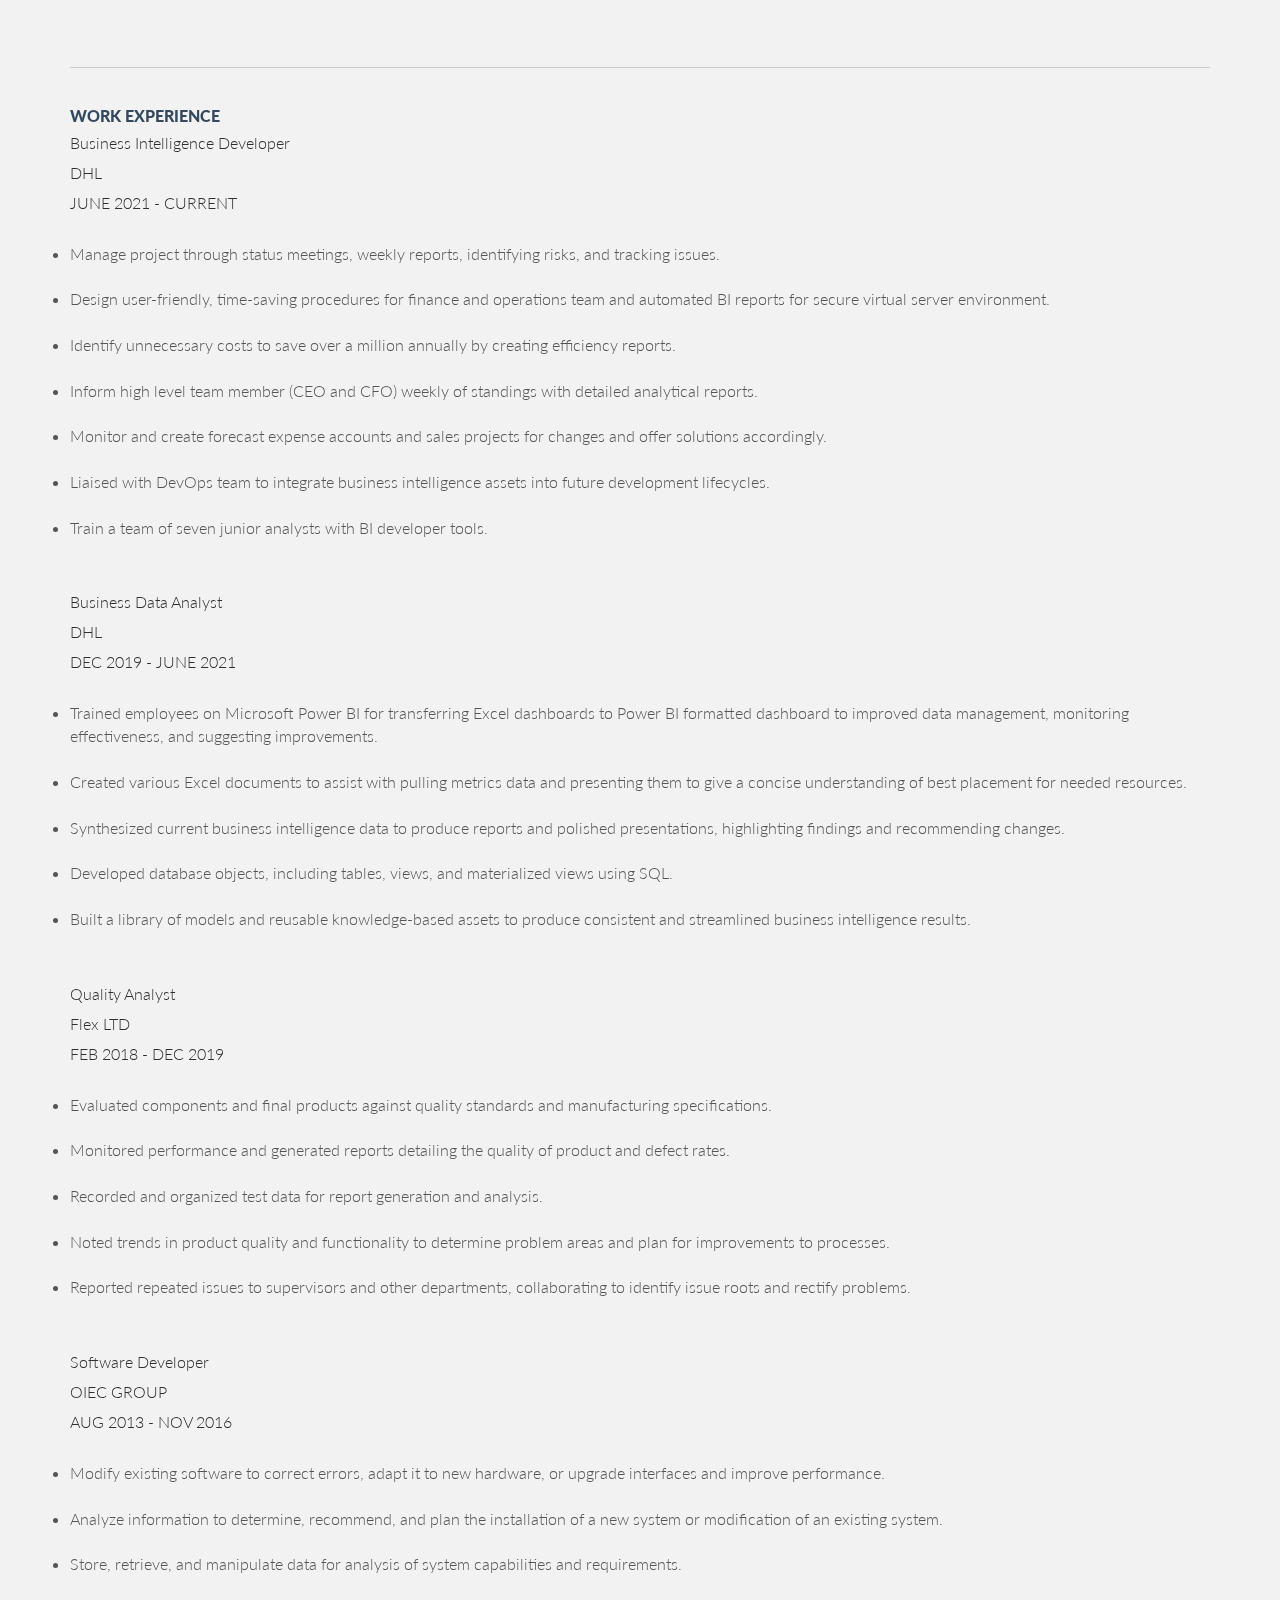
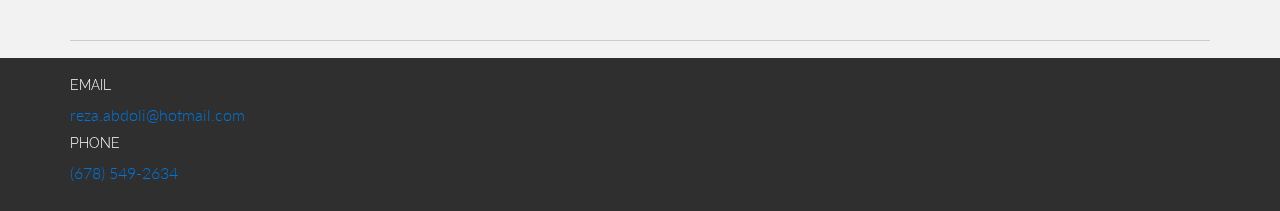
==== commit 306067c2: "Update index.html" ====
--- a/index.html
+++ b/index.html
@@ -69,7 +69,7 @@
 				</div>
 				<div class="col-lg-3">
 					<!-- EDIT: download link -->
-					<p><a href="Reza-Abdoli-resume.pdf" target="_blank"><i class="icon-file"></i> <sm>DOWNLOAD PDF</sm></a></p>
+					<!--<p><a href="Reza-Abdoli-rsume.pdf" target="_blank"><i class="icon-file"></i> <sm>DOWNLOAD PDF</sm></a></p>
 				</div>
         <div class="col-lg-3">
 					<!-- EDIT: download link -->
